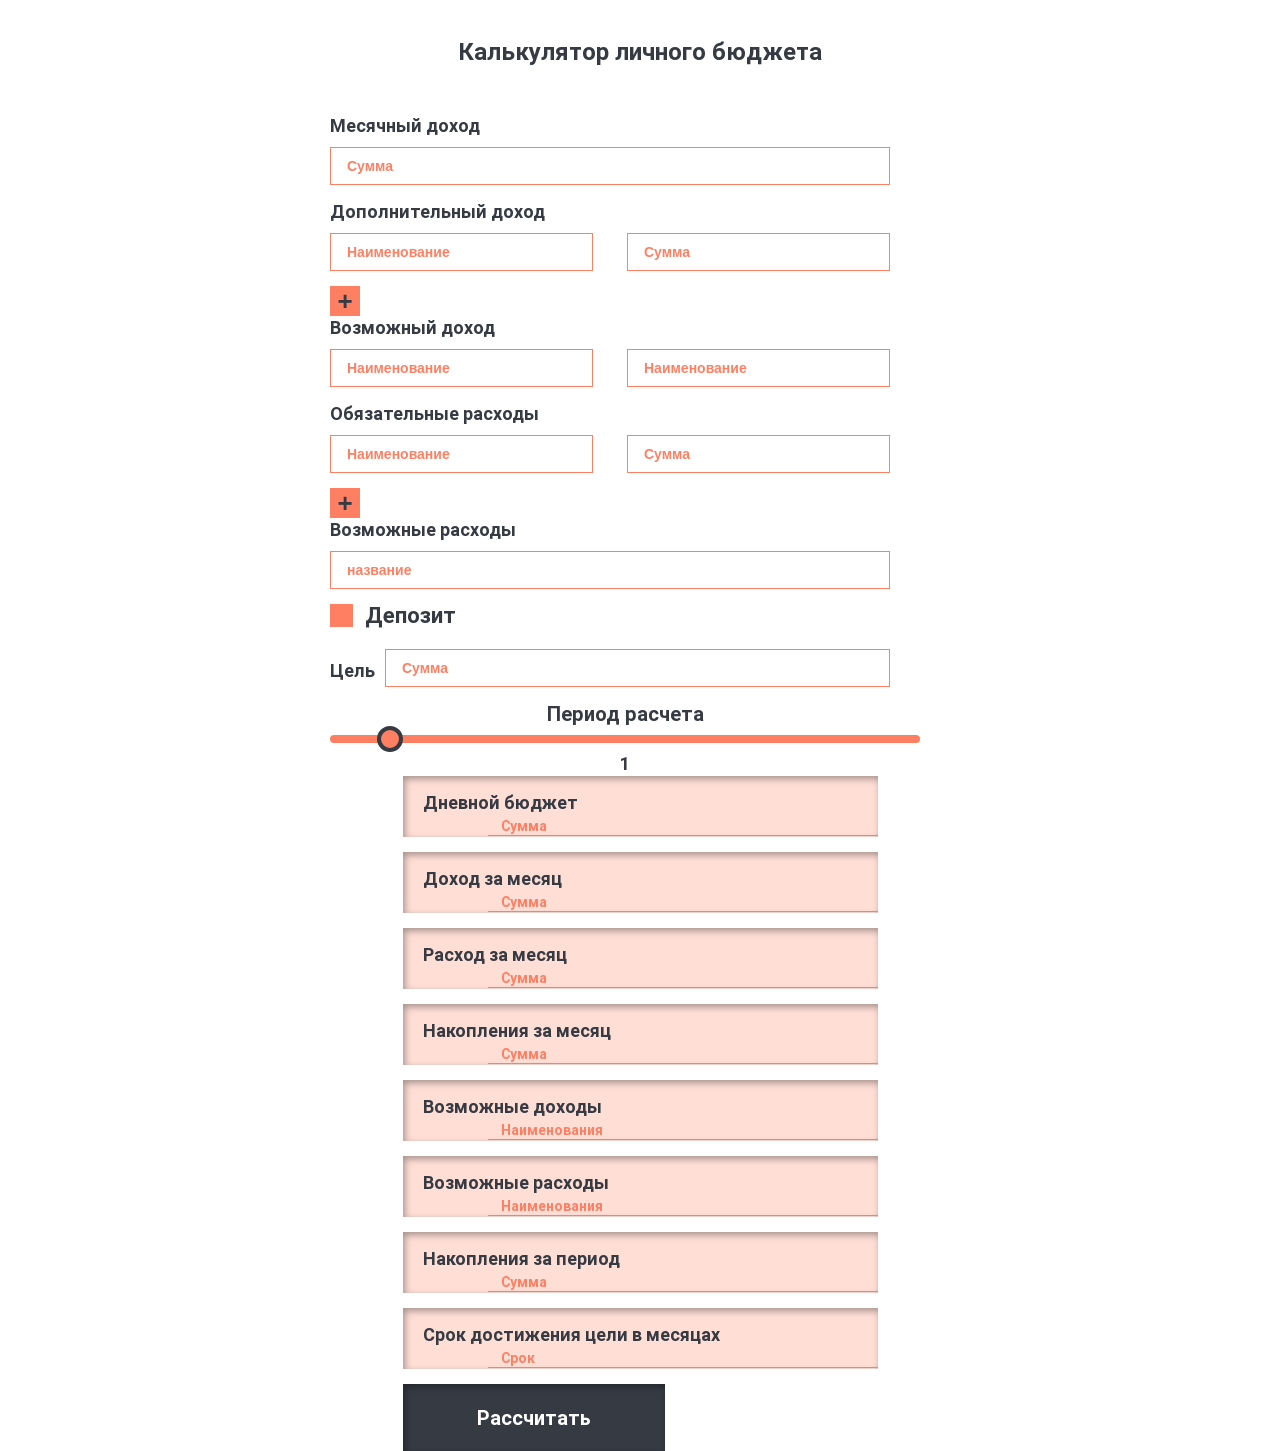
==== budget_app/index.html @ ab02bd84 "Основное ДЗ по 7 уроку" ====
<!doctype html>
<html lang="pl">
<head>
    <meta charset="UTF-8">
    <meta name="viewport"
          content="width=device-width, user-scalable=no, initial-scale=1.0, maximum-scale=1.0, minimum-scale=1.0">
    <meta http-equiv="X-UA-Compatible" content="ie=edge">
    <link rel="preload" href="./font/Roboto-Bold.woff2" as="font" type="font/woff2" crossorigin>
    <link rel="stylesheet" href="./css/style.min.css">

    <title>Document</title>
</head>
<body>
<h1>Калькулятор личного бюджета</h1>
<section class="main">

    <div class="calc">

        <div class="data">
            <div class="salary">
                <div class="salary-title title">Месячный доход</div>
                <input type="text" class="salary-amount" placeholder="Сумма">
            </div>

            <div class="income">
                <div class="income-title title">Дополнительный доход</div>
                <div class="income-items">
                    <input type="text" class="income-title" placeholder="Наименование">
                    <input type="text" class="income-amount" placeholder="Сумма">
                </div>

                <button class="btn_plus income_add">+</button>
            </div>

            <div class="additional_income">
                <div class="additional_income-title title">Возможный доход</div>
                <input type="text" class="additional_income-item" placeholder="Наименование">
                <input type="text" class="additional_income-item" placeholder="Наименование">
            </div>

            <div class="expenses">
                <div class="expenses-title title">Обязательные расходы</div>
                <div class="expenses-items">
                    <input type="text" class="expenses-title" placeholder="Наименование">
                    <input type="text" class="expenses-amount" placeholder="Сумма">
                </div>

                <button class="btn_plus expenses_add">+</button>
            </div>
            <div class="additional_expenses">
                <div class="additional_expenses-title title">Возможные расходы</div>
                <input type="text" class="additional_expenses-item" placeholder="название">

            </div>

            <div class="deposit">
                <label class="deposit-label title">Депозит
                    <input id="deposit-check" type="checkbox">
                    <span class="deposit-checkmark"></span>
                </label>
                <select class="deposit-bank">
                    <option value="0">Процент</option>
                    <option value="0.03">Сбербанк</option>
                    <option value="0.05">Альфабанк</option>
                    <option value="0.09">Тинькофф</option>
                    <option value="other">Другой</option>
                </select>
                <div class="deposit-calc">
                    <input type="text" class="deposit-amount" placeholder="Сумма">
                    <input type="text" class="deposit-percent" placeholder="Процент" disabled>
                </div>
            </div>

            <div class="target">
                <span class="target-title title">Цель</span>
                <input type="text" class="target-amount" placeholder="Сумма">
            </div>

            <div class="period">
                <div class="title period-title">Период расчета</div>
                <input class="period-select" type="range" step="1" min="0" max="12" value="1">
                <div class="title period-amount">1</div>
            </div>

        </div>

        <div class="result">
            <div class="result-budget_day">
                <span class="title">Дневной бюджет</span>
                <input type="text" class="result-total budget_day-value" placeholder="Сумма">
            </div>
            <div class="result-budget_month">
                <span class="title">Доход за месяц</span>
                <input type="text" class="result-total budget_month-value" placeholder="Сумма" disabled>
            </div>
            <div class="result-expenses_month">
                <span class="title">Расход за месяц</span>
                <input type="text" class="result-total expenses_month-value" placeholder="Сумма" disabled>
            </div>
            <div class="result-accumulated_month">
                <span class="title">Накопления за месяц</span>
                <input type="text" class="result-total accumulated_month-value" placeholder="Сумма" disabled>
            </div>

            <div class="result-additional_income">
                <span class="title">Возможные доходы</span>
                <input type="text" class="result-total additional_income-value" placeholder="Наименования" disabled>
            </div>
            <div class="result-additional_expenses">
                <span class="title">Возможные расходы</span>
                <input type="text" class="result-total additional_expenses-value" placeholder="Наименования" disabled>
            </div>

            <div class="result-income_period">
                <span class="title">Накопления за период</span>
                <input type="text" class="result-total income_period-value" placeholder="Сумма" disabled>
            </div>
            <div class="result-target_month">
                <span class="title">Срок достижения цели в месяцах</span>
                <input type="text" class="result-total target_month-value" placeholder="Срок" disabled>
            </div>

            <button id="start">Расcчитать</button>
        </div>


    </div>


</section>

<script src="./script/script.js" defer></script>
</body>
</html>
---- budget_app/css/style.min.css ----
@font-face{font-family:Roboto;src:url(../font/Roboto-Bold.woff2) format("woff2"),url(../font/Roboto-Bold.woff) format("woff")}body{font-family:Roboto,sans-serif;color:#777;padding-top:40px}*{-webkit-box-sizing:border-box;box-sizing:border-box;margin:0;padding:0;outline:0}a,a:active,a:focus,a:hover,a:visited{text-decoration:none}.calc{display:-webkit-box;display:-ms-flexbox;display:flex;-ms-flex-wrap:wrap;flex-wrap:wrap;max-width:70%;margin:auto;-ms-flex-pack:distribute;justify-content:space-around}h1{color:#353a43;font-size:24px;font-weight:700;line-height:24px;text-align:center;margin-bottom:50px}.title{color:#353a43;font-size:18px;font-weight:700;line-height:24px}.data>div{padding-right:30px}.data input[type=text]{height:20px;padding:18px 16px;border:1px solid #ff7f63;margin:9px 30px 15px 0;width:263px}.data input[type=text]::-webkit-input-placeholder{color:#ff7f63;font-size:14px;font-weight:700;line-height:24px}.data input[type=text]:-moz-placeholder{color:#ff7f63;font-size:14px;font-weight:700;line-height:24px}.data input[type=text]::-moz-placeholder{color:#ff7f63;font-size:14px;font-weight:700;line-height:24px}.data input[type=text]:-ms-input-placeholder{color:#ff7f63;font-size:14px;font-weight:700;line-height:24px}.data .btn_plus{width:30px;height:30px;text-align:center;line-height:30px;background-color:#ff7f63;color:#353a43;outline:0;border:none;font-size:26px;font-weight:700;cursor:pointer}.data .btn_plus:hover{-webkit-box-shadow:inset 2px 3px 7px rgba(0,0,0,.35);box-shadow:inset 2px 3px 7px rgba(0,0,0,.35)}.data .additional_expenses-item,.data .salary-amount{width:calc(100% - 30px)!important}.data .deposit-label{display:block;position:relative;padding-left:35px;margin-bottom:12px;cursor:pointer;font-size:22px;-webkit-user-select:none;-moz-user-select:none;-ms-user-select:none;user-select:none}.data .deposit-label input{position:absolute;opacity:0;cursor:pointer;height:0;width:0}.data .deposit-label .deposit-checkmark{position:absolute;top:0;left:0;height:23px;width:23px;background-color:#ff7f63}.data .deposit-label .deposit-checkmark:after{content:"";position:absolute;display:none;left:9px;top:5px;width:5px;height:10px;border:solid #353a43;border-width:0 3px 3px 0;-webkit-transform:rotate(45deg);transform:rotate(45deg)}.data .deposit-label:hover input~.deposit-checkmark{background-color:#ff7f63;-webkit-box-shadow:inset 2px 3px 7px rgba(0,0,0,.35);box-shadow:inset 2px 3px 7px rgba(0,0,0,.35)}.data .deposit-label input:checked~.deposit-checkmark:after{display:block}.data .deposit-bank{display:none;font-family:Roboto,sans-serif;font-size:14px;font-variant:small-caps;font-weight:700;color:#444;line-height:1.3;padding:.6em 1.4em .5em .8em;width:263px;max-width:100%;-webkit-box-sizing:border-box;box-sizing:border-box;margin:0;-webkit-box-shadow:inset 2px 3px 7px rgba(0,0,0,.35);box-shadow:inset 2px 3px 7px rgba(0,0,0,.35);border:1px solid #ff7f63;background-color:#ff7f63;cursor:pointer;-moz-appearance:none;-webkit-appearance:none;appearance:none;background-image:url(../img/arrow.svg);background-repeat:no-repeat,repeat;background-position:right .7em top 50%,0 0;background-size:20px auto,100%}.data .deposit-bank::-ms-expand{display:none}.data .deposit-bank:hover{border-color:#888}.data .deposit-bank:focus{border-color:#aaa;color:#222;outline:0}.data .deposit-bank option{font-weight:400}.data .deposit-amount,.data .deposit-percent{display:none}.data .target{display:-webkit-box;display:-ms-flexbox;display:flex}.data .target-title{margin:auto 10px auto auto}.data .target-amount{-webkit-box-flex:1;-ms-flex-positive:1;flex-grow:1}.data .period{text-align:center}.data .period-title{font-size:20px;text-align:center}.data .period input[type=range].period-select{-webkit-appearance:none;width:100%;margin:9px 0}.data .period input[type=range].period-select:focus{outline:0}.data .period input[type=range].period-select::-webkit-slider-runnable-track{width:100%;height:8px;cursor:pointer;background:#ff7f63;border-radius:25px;border:0 solid #000001}.data .period input[type=range].period-select::-webkit-slider-thumb{border:4px solid #353a43;height:26px;width:26px;border-radius:50px;background:#ff7f63;cursor:pointer;-webkit-appearance:none;margin-top:-9px}.data .period input[type=range].period-select:focus::-webkit-slider-runnable-track{background:#ff7f63}.data .period input[type=range].period-select::-moz-range-track{width:100%;height:8px;cursor:pointer;background:#ff7f63;border-radius:25px;border:0 solid #000001}.data .period input[type=range].period-select::-moz-range-thumb{border:4px solid #353a43;height:26px;width:26px;border-radius:50px;background:#ff7f63;cursor:pointer}.data .period input[type=range].period-select::-ms-track{width:100%;height:8px;cursor:pointer;background:0 0;border-color:transparent;color:transparent}.data .period input[type=range].period-select::-ms-fill-lower,.data .period input[type=range].period-select::-ms-fill-upper{background:#ff7f63;border:0 solid #000001;border-radius:50px}.data .period input[type=range].period-select::-ms-thumb{border:4px solid #353a43;width:26px;border-radius:50px;background:#ff7f63;cursor:pointer;height:8px}.data .period input[type=range].period-select:focus::-ms-fill-lower,.data .period input[type=range].period-select:focus::-ms-fill-upper{background:#ff7f63}.result{display:-webkit-box;display:-ms-flexbox;display:flex;-webkit-box-orient:vertical;-webkit-box-direction:normal;-ms-flex-direction:column;flex-direction:column;-ms-flex-pack:distribute;justify-content:space-around}.result div{width:100%;-webkit-box-shadow:inset 2px 3px 7px rgba(0,0,0,.35);box-shadow:inset 2px 3px 7px rgba(0,0,0,.35);background-color:rgba(255,127,99,.26);color:#353a43;padding:15px 0 1px 20px;margin-bottom:15px}.result div span{display:block}.result div input{min-width:390px;margin-left:65px;padding-left:13px;border:none;outline:0;border-bottom:1px solid #ff7f63;color:#ff7f63;font-family:Roboto;font-size:14px;font-weight:700;background-color:transparent}.result div input::-webkit-input-placeholder{color:#ff7f63;font-size:14px;font-weight:700;line-height:24px}.result div input:-moz-placeholder{color:#ff7f63;font-size:14px;font-weight:700;line-height:24px}.result div input::-moz-placeholder{color:#ff7f63;font-size:14px;font-weight:700;line-height:24px}.result div input:-ms-input-placeholder{color:#ff7f63;font-size:14px;font-weight:700;line-height:24px}.result #start{width:262px;height:67px;-webkit-box-shadow:inset 2px 3px 7px rgba(0,0,0,.35);box-shadow:inset 2px 3px 7px rgba(0,0,0,.35);background-color:#353a43;color:#fff;font-size:20px;font-family:Roboto;font-weight:700;line-height:24px;cursor:pointer;border:none;outline:transparent}.result #start:hover{opacity:.7}.result #start:active{background-color:#ff7f63;color:#fff;opacity:1}
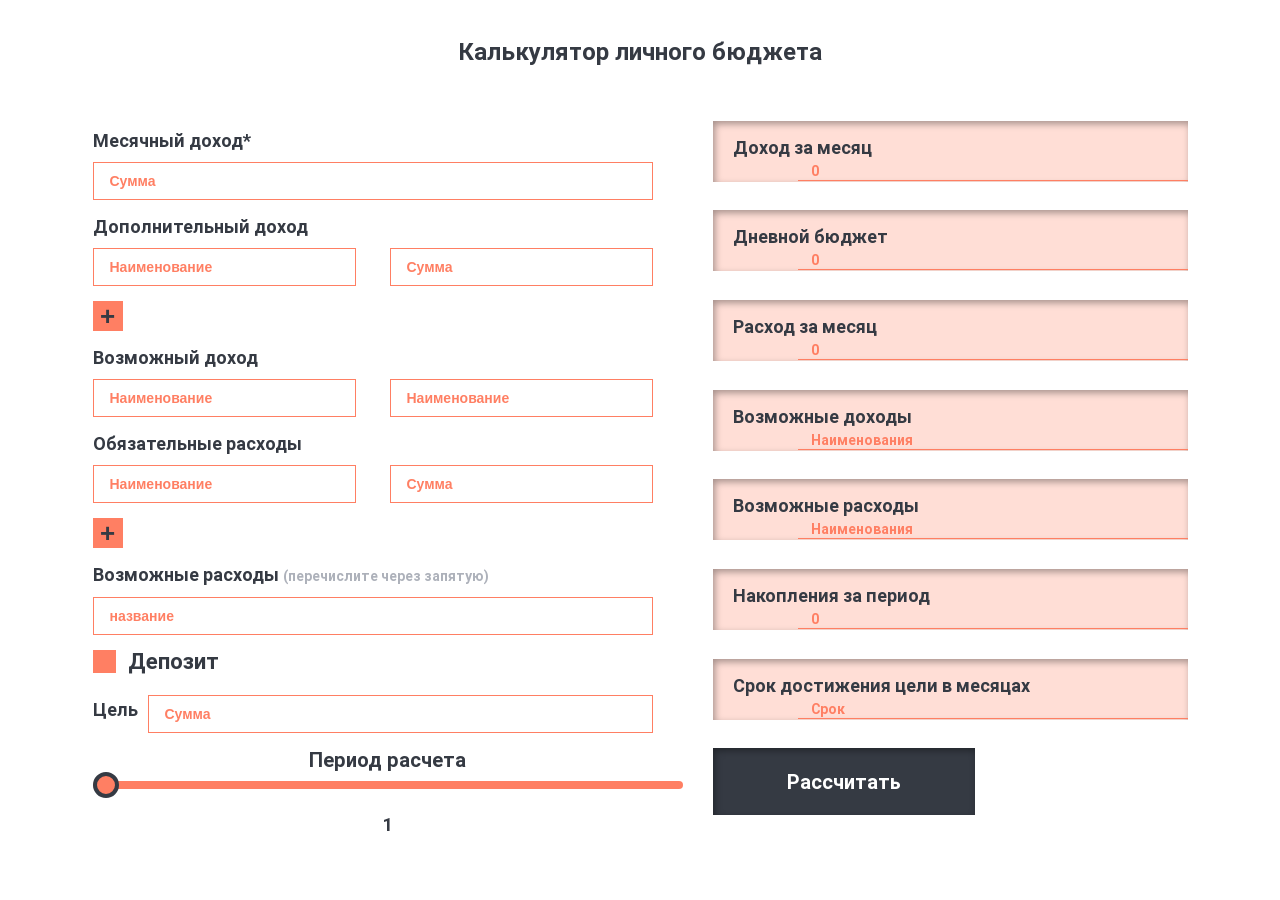
==== commit edce876b: "Апдейт по 7 уроку" ====
--- a/budget_app/index.html
+++ b/budget_app/index.html
@@ -18,7 +18,7 @@
 
         <div class="data">
             <div class="salary">
-                <div class="salary-title title">Месячный доход</div>
+                <div class="salary-title title">Месячный доход*</div>
                 <input type="text" class="salary-amount" placeholder="Сумма">
             </div>
 
@@ -48,7 +48,7 @@
                 <button class="btn_plus expenses_add">+</button>
             </div>
             <div class="additional_expenses">
-                <div class="additional_expenses-title title">Возможные расходы</div>
+                <div class="additional_expenses-title title">Возможные расходы <span>(перечислите через запятую)</span></div>
                 <input type="text" class="additional_expenses-item" placeholder="название">
 
             </div>
@@ -78,30 +78,26 @@
 
             <div class="period">
                 <div class="title period-title">Период расчета</div>
-                <input class="period-select" type="range" step="1" min="0" max="12" value="1">
+                <input class="period-select" type="range" step="1" min="1" max="12" value="1">
                 <div class="title period-amount">1</div>
             </div>
 
         </div>
 
         <div class="result">
+            <div class="result-budget_month">
+                <span class="title">Доход за месяц</span>
+                <input type="text" class="result-total budget_month-value" placeholder="0" disabled>
+            </div>
             <div class="result-budget_day">
                 <span class="title">Дневной бюджет</span>
-                <input type="text" class="result-total budget_day-value" placeholder="Сумма">
+                <input type="text" class="result-total budget_day-value" placeholder="0">
             </div>
-            <div class="result-budget_month">
-                <span class="title">Доход за месяц</span>
-                <input type="text" class="result-total budget_month-value" placeholder="Сумма" disabled>
-            </div>
+
             <div class="result-expenses_month">
                 <span class="title">Расход за месяц</span>
-                <input type="text" class="result-total expenses_month-value" placeholder="Сумма" disabled>
+                <input type="text" class="result-total expenses_month-value" placeholder="0" disabled>
             </div>
-            <div class="result-accumulated_month">
-                <span class="title">Накопления за месяц</span>
-                <input type="text" class="result-total accumulated_month-value" placeholder="Сумма" disabled>
-            </div>
-
             <div class="result-additional_income">
                 <span class="title">Возможные доходы</span>
                 <input type="text" class="result-total additional_income-value" placeholder="Наименования" disabled>
@@ -113,14 +109,16 @@
 
             <div class="result-income_period">
                 <span class="title">Накопления за период</span>
-                <input type="text" class="result-total income_period-value" placeholder="Сумма" disabled>
+                <input type="text" class="result-total income_period-value" placeholder="0" disabled>
             </div>
             <div class="result-target_month">
                 <span class="title">Срок достижения цели в месяцах</span>
                 <input type="text" class="result-total target_month-value" placeholder="Срок" disabled>
             </div>
-
-            <button id="start">Расcчитать</button>
+            <div class="control">
+                <button id="start">Рассчитать</button>
+                <button id="cancel">Сбросить</button>
+            </div>
         </div>
 
 
@@ -128,7 +126,7 @@
 
 
 </section>
-
-<script src="./script/script.js" defer></script>
+<!--<script src="./script/oop.js"></script>-->
+<script src="./script/script.js"></script>
 </body>
 </html>
--- a/budget_app/css/style.min.css
+++ b/budget_app/css/style.min.css
@@ -1 +1 @@
-@font-face{font-family:Roboto;src:url(../font/Roboto-Bold.woff2) format("woff2"),url(../font/Roboto-Bold.woff) format("woff")}body{font-family:Roboto,sans-serif;color:#777;padding-top:40px}*{-webkit-box-sizing:border-box;box-sizing:border-box;margin:0;padding:0;outline:0}a,a:active,a:focus,a:hover,a:visited{text-decoration:none}.calc{display:-webkit-box;display:-ms-flexbox;display:flex;-ms-flex-wrap:wrap;flex-wrap:wrap;max-width:70%;margin:auto;-ms-flex-pack:distribute;justify-content:space-around}h1{color:#353a43;font-size:24px;font-weight:700;line-height:24px;text-align:center;margin-bottom:50px}.title{color:#353a43;font-size:18px;font-weight:700;line-height:24px}.data>div{padding-right:30px}.data input[type=text]{height:20px;padding:18px 16px;border:1px solid #ff7f63;margin:9px 30px 15px 0;width:263px}.data input[type=text]::-webkit-input-placeholder{color:#ff7f63;font-size:14px;font-weight:700;line-height:24px}.data input[type=text]:-moz-placeholder{color:#ff7f63;font-size:14px;font-weight:700;line-height:24px}.data input[type=text]::-moz-placeholder{color:#ff7f63;font-size:14px;font-weight:700;line-height:24px}.data input[type=text]:-ms-input-placeholder{color:#ff7f63;font-size:14px;font-weight:700;line-height:24px}.data .btn_plus{width:30px;height:30px;text-align:center;line-height:30px;background-color:#ff7f63;color:#353a43;outline:0;border:none;font-size:26px;font-weight:700;cursor:pointer}.data .btn_plus:hover{-webkit-box-shadow:inset 2px 3px 7px rgba(0,0,0,.35);box-shadow:inset 2px 3px 7px rgba(0,0,0,.35)}.data .additional_expenses-item,.data .salary-amount{width:calc(100% - 30px)!important}.data .deposit-label{display:block;position:relative;padding-left:35px;margin-bottom:12px;cursor:pointer;font-size:22px;-webkit-user-select:none;-moz-user-select:none;-ms-user-select:none;user-select:none}.data .deposit-label input{position:absolute;opacity:0;cursor:pointer;height:0;width:0}.data .deposit-label .deposit-checkmark{position:absolute;top:0;left:0;height:23px;width:23px;background-color:#ff7f63}.data .deposit-label .deposit-checkmark:after{content:"";position:absolute;display:none;left:9px;top:5px;width:5px;height:10px;border:solid #353a43;border-width:0 3px 3px 0;-webkit-transform:rotate(45deg);transform:rotate(45deg)}.data .deposit-label:hover input~.deposit-checkmark{background-color:#ff7f63;-webkit-box-shadow:inset 2px 3px 7px rgba(0,0,0,.35);box-shadow:inset 2px 3px 7px rgba(0,0,0,.35)}.data .deposit-label input:checked~.deposit-checkmark:after{display:block}.data .deposit-bank{display:none;font-family:Roboto,sans-serif;font-size:14px;font-variant:small-caps;font-weight:700;color:#444;line-height:1.3;padding:.6em 1.4em .5em .8em;width:263px;max-width:100%;-webkit-box-sizing:border-box;box-sizing:border-box;margin:0;-webkit-box-shadow:inset 2px 3px 7px rgba(0,0,0,.35);box-shadow:inset 2px 3px 7px rgba(0,0,0,.35);border:1px solid #ff7f63;background-color:#ff7f63;cursor:pointer;-moz-appearance:none;-webkit-appearance:none;appearance:none;background-image:url(../img/arrow.svg);background-repeat:no-repeat,repeat;background-position:right .7em top 50%,0 0;background-size:20px auto,100%}.data .deposit-bank::-ms-expand{display:none}.data .deposit-bank:hover{border-color:#888}.data .deposit-bank:focus{border-color:#aaa;color:#222;outline:0}.data .deposit-bank option{font-weight:400}.data .deposit-amount,.data .deposit-percent{display:none}.data .target{display:-webkit-box;display:-ms-flexbox;display:flex}.data .target-title{margin:auto 10px auto auto}.data .target-amount{-webkit-box-flex:1;-ms-flex-positive:1;flex-grow:1}.data .period{text-align:center}.data .period-title{font-size:20px;text-align:center}.data .period input[type=range].period-select{-webkit-appearance:none;width:100%;margin:9px 0}.data .period input[type=range].period-select:focus{outline:0}.data .period input[type=range].period-select::-webkit-slider-runnable-track{width:100%;height:8px;cursor:pointer;background:#ff7f63;border-radius:25px;border:0 solid #000001}.data .period input[type=range].period-select::-webkit-slider-thumb{border:4px solid #353a43;height:26px;width:26px;border-radius:50px;background:#ff7f63;cursor:pointer;-webkit-appearance:none;margin-top:-9px}.data .period input[type=range].period-select:focus::-webkit-slider-runnable-track{background:#ff7f63}.data .period input[type=range].period-select::-moz-range-track{width:100%;height:8px;cursor:pointer;background:#ff7f63;border-radius:25px;border:0 solid #000001}.data .period input[type=range].period-select::-moz-range-thumb{border:4px solid #353a43;height:26px;width:26px;border-radius:50px;background:#ff7f63;cursor:pointer}.data .period input[type=range].period-select::-ms-track{width:100%;height:8px;cursor:pointer;background:0 0;border-color:transparent;color:transparent}.data .period input[type=range].period-select::-ms-fill-lower,.data .period input[type=range].period-select::-ms-fill-upper{background:#ff7f63;border:0 solid #000001;border-radius:50px}.data .period input[type=range].period-select::-ms-thumb{border:4px solid #353a43;width:26px;border-radius:50px;background:#ff7f63;cursor:pointer;height:8px}.data .period input[type=range].period-select:focus::-ms-fill-lower,.data .period input[type=range].period-select:focus::-ms-fill-upper{background:#ff7f63}.result{display:-webkit-box;display:-ms-flexbox;display:flex;-webkit-box-orient:vertical;-webkit-box-direction:normal;-ms-flex-direction:column;flex-direction:column;-ms-flex-pack:distribute;justify-content:space-around}.result div{width:100%;-webkit-box-shadow:inset 2px 3px 7px rgba(0,0,0,.35);box-shadow:inset 2px 3px 7px rgba(0,0,0,.35);background-color:rgba(255,127,99,.26);color:#353a43;padding:15px 0 1px 20px;margin-bottom:15px}.result div span{display:block}.result div input{min-width:390px;margin-left:65px;padding-left:13px;border:none;outline:0;border-bottom:1px solid #ff7f63;color:#ff7f63;font-family:Roboto;font-size:14px;font-weight:700;background-color:transparent}.result div input::-webkit-input-placeholder{color:#ff7f63;font-size:14px;font-weight:700;line-height:24px}.result div input:-moz-placeholder{color:#ff7f63;font-size:14px;font-weight:700;line-height:24px}.result div input::-moz-placeholder{color:#ff7f63;font-size:14px;font-weight:700;line-height:24px}.result div input:-ms-input-placeholder{color:#ff7f63;font-size:14px;font-weight:700;line-height:24px}.result #start{width:262px;height:67px;-webkit-box-shadow:inset 2px 3px 7px rgba(0,0,0,.35);box-shadow:inset 2px 3px 7px rgba(0,0,0,.35);background-color:#353a43;color:#fff;font-size:20px;font-family:Roboto;font-weight:700;line-height:24px;cursor:pointer;border:none;outline:transparent}.result #start:hover{opacity:.7}.result #start:active{background-color:#ff7f63;color:#fff;opacity:1}+@font-face{font-family:Roboto;src:url(../font/Roboto-Bold.woff2) format("woff2"),url(../font/Roboto-Bold.woff) format("woff")}body{font-family:Roboto,sans-serif;color:#777;padding-top:40px}*{-webkit-box-sizing:border-box;box-sizing:border-box;margin:0;padding:0;outline:0}a,a:active,a:focus,a:hover,a:visited{text-decoration:none}.calc{display:-webkit-box;display:-ms-flexbox;display:flex;-ms-flex-wrap:wrap;flex-wrap:wrap;max-width:90%;margin:auto;-webkit-box-pack:center;-ms-flex-pack:center;justify-content:center}h1{color:#353a43;font-size:24px;font-weight:700;line-height:24px;text-align:center;margin-bottom:50px}.title{color:#353a43;font-size:18px;font-weight:700;line-height:24px;margin-top:15px}.title span{font-size:14px;color:#adb1ba}.data>div{padding-right:30px}.data input[type=text]{height:20px;padding:18px 16px;border:1px solid #ff7f63;margin:9px 30px 0 0;width:263px}.data input[type=text]::-webkit-input-placeholder{color:#ff7f63;font-size:14px;font-weight:700;line-height:24px}.data input[type=text]:-moz-placeholder{color:#ff7f63;font-size:14px;font-weight:700;line-height:24px}.data input[type=text]::-moz-placeholder{color:#ff7f63;font-size:14px;font-weight:700;line-height:24px}.data input[type=text]:-ms-input-placeholder{color:#ff7f63;font-size:14px;font-weight:700;line-height:24px}.data .btn_plus{width:30px;height:30px;text-align:center;line-height:30px;background-color:#ff7f63;color:#353a43;outline:0;border:none;font-size:26px;font-weight:700;cursor:pointer;margin-top:15px}.data .btn_plus:hover{-webkit-box-shadow:inset 2px 3px 7px rgba(0,0,0,.35);box-shadow:inset 2px 3px 7px rgba(0,0,0,.35)}.data .additional_expenses-item,.data .salary-amount{width:calc(100% - 30px)!important}.data .deposit-label{display:block;position:relative;padding-left:35px;margin-bottom:12px;cursor:pointer;font-size:22px;-webkit-user-select:none;-moz-user-select:none;-ms-user-select:none;user-select:none}.data .deposit-label input{position:absolute;opacity:0;cursor:pointer;height:0;width:0}.data .deposit-label .deposit-checkmark{position:absolute;top:0;left:0;height:23px;width:23px;background-color:#ff7f63}.data .deposit-label .deposit-checkmark:after{content:"";position:absolute;display:none;left:9px;top:5px;width:5px;height:10px;border:solid #353a43;border-width:0 3px 3px 0;-webkit-transform:rotate(45deg);transform:rotate(45deg)}.data .deposit-label:hover input~.deposit-checkmark{background-color:#ff7f63;-webkit-box-shadow:inset 2px 3px 7px rgba(0,0,0,.35);box-shadow:inset 2px 3px 7px rgba(0,0,0,.35)}.data .deposit-label input:checked~.deposit-checkmark:after{display:block}.data .deposit-bank{display:none;font-family:Roboto,sans-serif;font-size:14px;font-variant:small-caps;font-weight:700;color:#444;line-height:1.3;padding:.6em 1.4em .5em .8em;width:263px;max-width:100%;-webkit-box-sizing:border-box;box-sizing:border-box;margin:0;-webkit-box-shadow:inset 2px 3px 7px rgba(0,0,0,.35);box-shadow:inset 2px 3px 7px rgba(0,0,0,.35);border:1px solid #ff7f63;background-color:#ff7f63;cursor:pointer;-moz-appearance:none;-webkit-appearance:none;appearance:none;background-image:url(../img/arrow.svg);background-repeat:no-repeat,repeat;background-position:right .7em top 50%,0 0;background-size:20px auto,100%}.data .deposit-bank::-ms-expand{display:none}.data .deposit-bank:hover{border-color:#888}.data .deposit-bank:focus{border-color:#aaa;color:#222;outline:0}.data .deposit-bank option{font-weight:400}.data .deposit-amount,.data .deposit-percent{display:none}.data .target{display:-webkit-box;display:-ms-flexbox;display:flex}.data .target-title{margin:auto 10px auto auto}.data .target-amount{-webkit-box-flex:1;-ms-flex-positive:1;flex-grow:1}.data .period{text-align:center}.data .period-title{font-size:20px;text-align:center}.data .period input[type=range].period-select{-webkit-appearance:none;width:100%;margin:9px 0}.data .period input[type=range].period-select:focus{outline:0}.data .period input[type=range].period-select::-webkit-slider-runnable-track{width:100%;height:8px;cursor:pointer;background:#ff7f63;border-radius:25px;border:0 solid #000001}.data .period input[type=range].period-select::-webkit-slider-thumb{border:4px solid #353a43;height:26px;width:26px;border-radius:50px;background:#ff7f63;cursor:pointer;-webkit-appearance:none;margin-top:-9px}.data .period input[type=range].period-select:focus::-webkit-slider-runnable-track{background:#ff7f63}.data .period input[type=range].period-select::-moz-range-track{width:100%;height:8px;cursor:pointer;background:#ff7f63;border-radius:25px;border:0 solid #000001}.data .period input[type=range].period-select::-moz-range-thumb{border:4px solid #353a43;height:26px;width:26px;border-radius:50px;background:#ff7f63;cursor:pointer}.data .period input[type=range].period-select::-ms-track{width:100%;height:8px;cursor:pointer;background:0 0;border-color:transparent;color:transparent}.data .period input[type=range].period-select::-ms-fill-lower,.data .period input[type=range].period-select::-ms-fill-upper{background:#ff7f63;border:0 solid #000001;border-radius:50px}.data .period input[type=range].period-select::-ms-thumb{border:4px solid #353a43;width:26px;border-radius:50px;background:#ff7f63;cursor:pointer;height:8px}.data .period input[type=range].period-select:focus::-ms-fill-lower,.data .period input[type=range].period-select:focus::-ms-fill-upper{background:#ff7f63}.result{display:-webkit-box;display:-ms-flexbox;display:flex;-webkit-box-orient:vertical;-webkit-box-direction:normal;-ms-flex-direction:column;flex-direction:column;-ms-flex-pack:distribute;justify-content:space-around}.result div{width:100%;-webkit-box-shadow:inset 2px 3px 7px rgba(0,0,0,.35);box-shadow:inset 2px 3px 7px rgba(0,0,0,.35);background-color:rgba(255,127,99,.26);color:#353a43;padding:15px 0 1px 20px;margin-bottom:15px}.result div span{display:block}.result div input{min-width:390px;margin-left:65px;padding-left:13px;border:none;outline:0;border-bottom:1px solid #ff7f63;color:#ff7f63;font-family:Roboto;font-size:14px;font-weight:700;background-color:transparent}.result div input::-webkit-input-placeholder{color:#ff7f63;font-size:14px;font-weight:700;line-height:24px}.result div input:-moz-placeholder{color:#ff7f63;font-size:14px;font-weight:700;line-height:24px}.result div input::-moz-placeholder{color:#ff7f63;font-size:14px;font-weight:700;line-height:24px}.result div input:-ms-input-placeholder{color:#ff7f63;font-size:14px;font-weight:700;line-height:24px}.result .title{margin-top:0}.result .control{background-color:transparent;-webkit-box-shadow:none;box-shadow:none;display:-webkit-box;display:-ms-flexbox;display:flex;-webkit-box-pack:justify;-ms-flex-pack:justify;justify-content:space-between;padding:0}.result #cancel{display:none}.result #cancel,.result #start{width:262px;height:67px;-webkit-box-shadow:inset 2px 3px 7px rgba(0,0,0,.35);box-shadow:inset 2px 3px 7px rgba(0,0,0,.35);background-color:#353a43;color:#fff;font-size:20px;font-family:Roboto;font-weight:700;line-height:24px;cursor:pointer;border:none;outline:transparent}.result #cancel:hover,.result #start:hover{opacity:.7}.result #cancel:active,.result #start:active{background-color:#ff7f63;color:#fff;opacity:1}
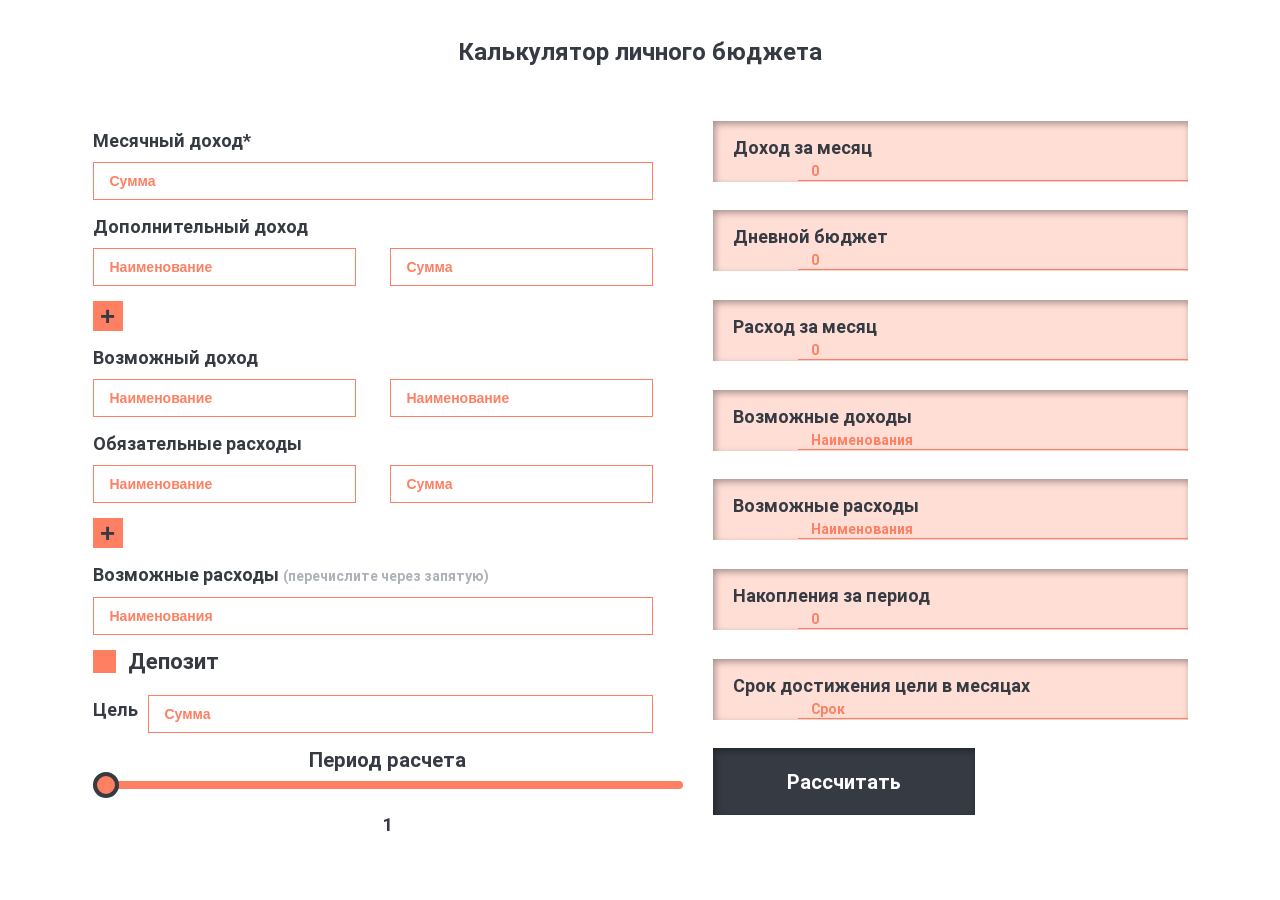
==== commit d58a7c44: "Основное ДЗ по 11 уроку" ====
--- a/budget_app/index.html
+++ b/budget_app/index.html
@@ -49,7 +49,7 @@
             </div>
             <div class="additional_expenses">
                 <div class="additional_expenses-title title">Возможные расходы <span>(перечислите через запятую)</span></div>
-                <input type="text" class="additional_expenses-item" placeholder="название">
+                <input type="text" class="additional_expenses-item" placeholder="Наименования">
 
             </div>
 
@@ -67,7 +67,7 @@
                 </select>
                 <div class="deposit-calc">
                     <input type="text" class="deposit-amount" placeholder="Сумма">
-                    <input type="text" class="deposit-percent" placeholder="Процент" disabled>
+                    <input type="text" class="deposit-percent" placeholder="Процент">
                 </div>
             </div>
 
@@ -129,4 +129,4 @@
 <!--<script src="./script/oop.js"></script>-->
 <script src="./script/script.js"></script>
 </body>
-</html>+</html>
